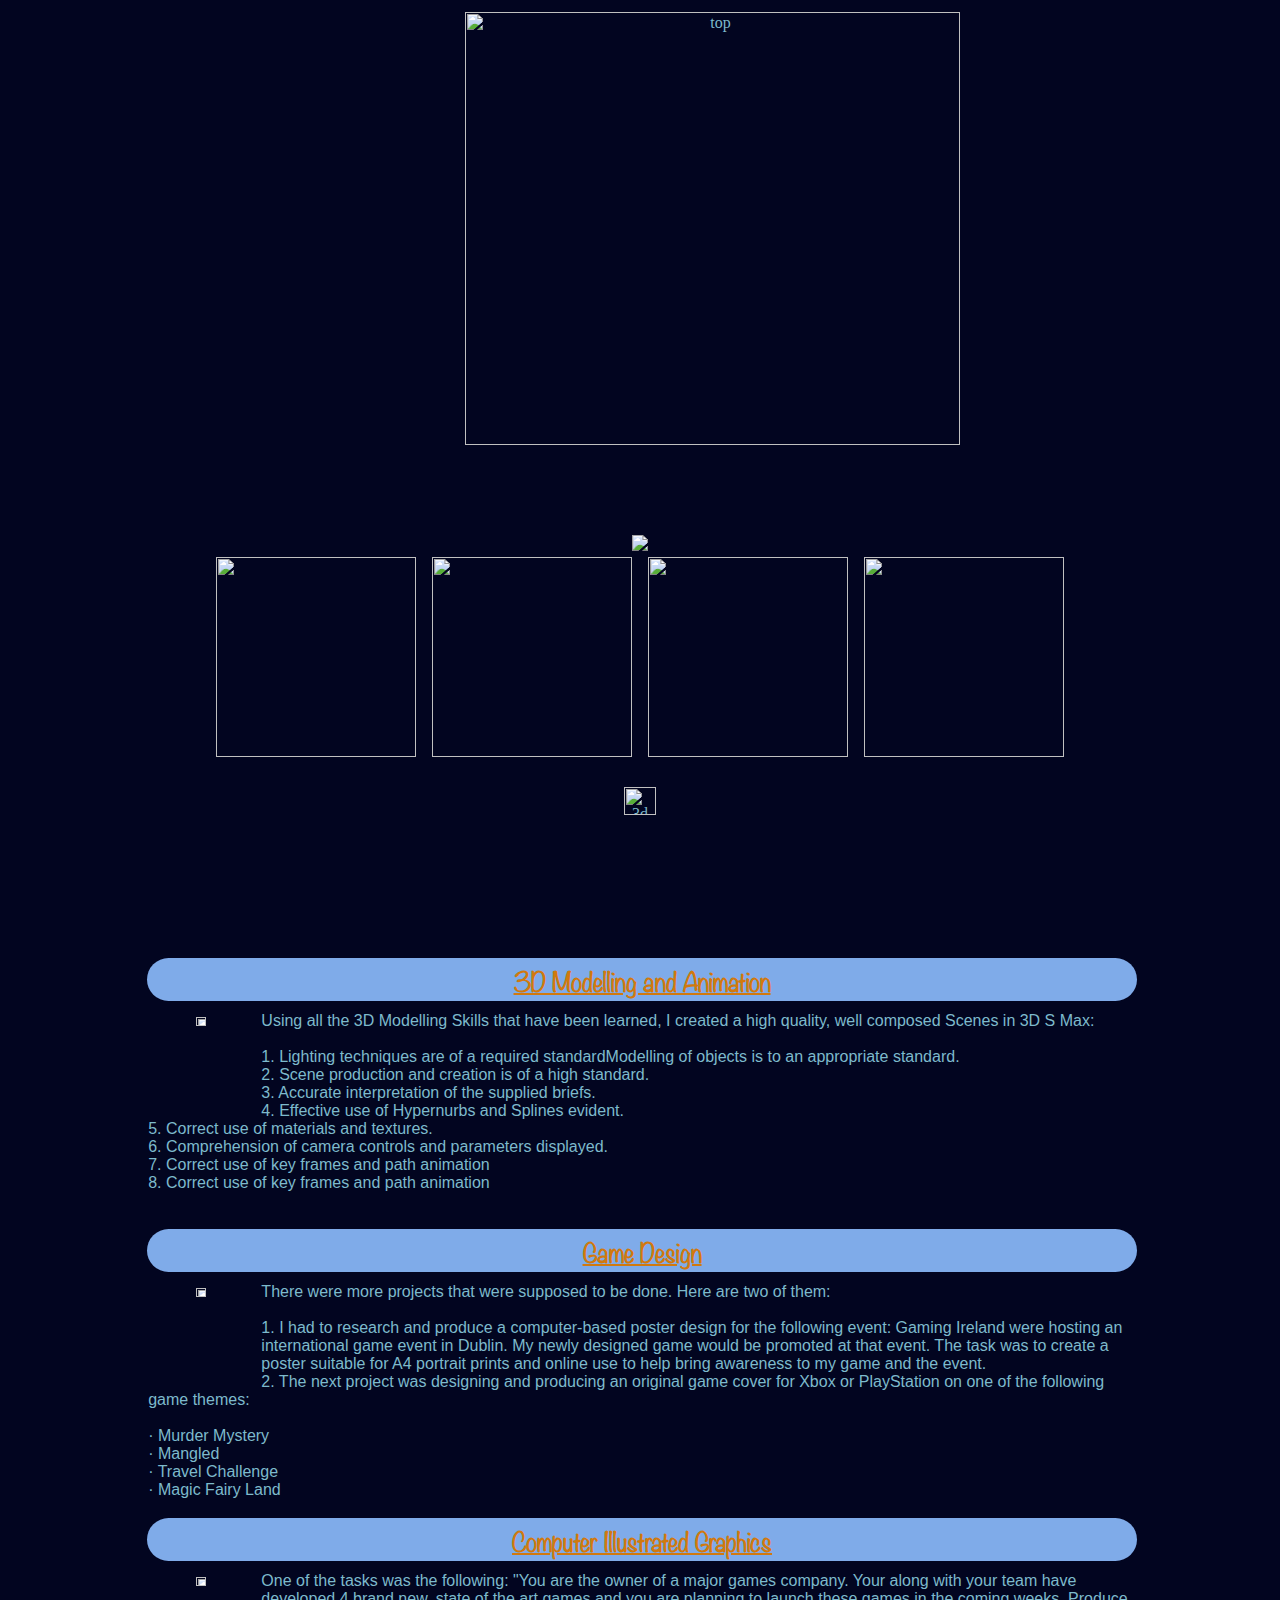
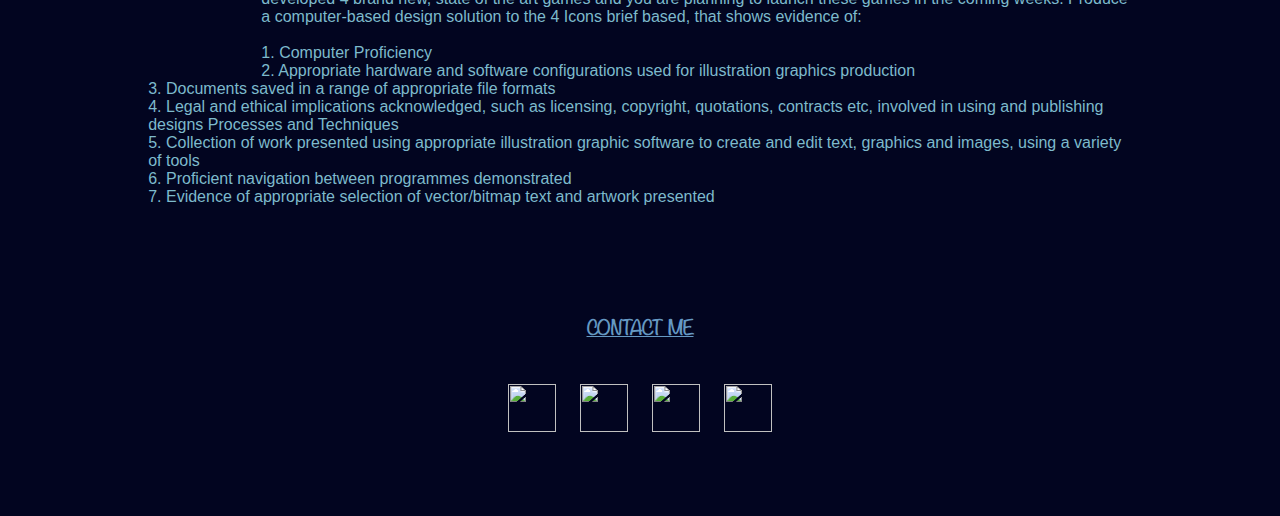
==== college.html @ ebd1fc22 "Add files via upload" ====
<html>
	<head>
		<link rel="stylesheet" type="text/css" href="style/style.css"/>  
	</head>
	
	<body> 
	
		<header>
			<img  class="headerimg" src="images/top.png" alt="top" >
			
			<div class="logodiv">
				<img src="images/Logofinal.png" class="center" >
			</div>
				
			<div class="navigation">	
				<nav>
					<ul>
						<li><a href="index.html" target="_blank">
							<img class="navimg" src="images/pic.png"></a>
						</li>
						<li><a href="experiencepage.html">
							<img class="navimg" src="./images/exp.png" ></a>
						</li>
						<li><a href="gamepage.html">
							<img class="navimg" src="./images/pic4.png" ></a>
						</li>
						<li><a href="https://www.behance.net/yulialysen5825" target="blank">
							<img class="navimg" src="./images/pic5.png" ></a>
						</li>
					</ul>
				</nav>
			</div>
		</header>
		
<main>
	<section>
		<header align="center">
		  <img src="images/newprojects.png" alt="3d" style="width:18%">
		</header>
		
		<article class="article4">
		<header class="one">
			<h2><a href="projects.html" target="_blank" alt="3D">3D Modelling and Animation</a></h2>
		</header>
		    <img src="images/logocollege.png" style="width:10%"></img>
               <p>
			 	   Using all the 3D Modelling Skills that have been learned, I created a high quality, well composed Scenes in 3D S Max:<br/><br/>
				   1. Lighting techniques are of a required standardModelling of objects is to an appropriate standard.<br/>
				   2. Scene production and creation is of a high standard.<br/>
				   3. Accurate interpretation of the supplied briefs.<br/>
				   4. Effective use of Hypernurbs and Splines evident.<br/>
				   5. Correct use of materials and textures.<br/>
				   6. Comprehension of camera controls and parameters displayed.<br/>
				   7. Correct use of key frames and path animation<br/>
				   8. Correct use of key frames and path animation<br/><br/>
			</p>
     </article>
		
	<article class="article5">
		<header class="one">
			<h2><a href="projects2.html" target="_blank" alt="3D">Game Design</a></h2>
		</header>
		    <img src="images/logocollege.png" style="width:10%"></img>
               <p>
				   There were more projects that were supposed to be done. Here are two of them:<br/><br/>
				   1. I had to research and produce a computer-based poster design for the following event: Gaming Ireland were hosting an international game event in Dublin. My newly designed game would be promoted at that event. The task was to create a poster suitable for A4 portrait prints and online use to help bring awareness to my game and the event.<br/>
				   2. The next project was designing and producing an original game cover for Xbox or PlayStation on one of the following game themes:<br/><br/>
				   · Murder Mystery<br/>
				   · Mangled<br/> 
				   · Travel Challenge<br/>
				   · Magic Fairy Land<br/>				   		 	  
			</p>
     </article>
		
		
		<article class="article6">
		<header class="one">
			<h2><a href="projects3.html" target="_blank" alt="3D">Computer Illustrated Graphics</a></h2>
		</header>
		    <img src="images/logocollege.png" style="width:10%"></img>
               <p>
				   One of the tasks was the following: "You are the owner of a major games company. Your along with your team have developed 4 brand new, state of the art games and you are planning to launch these games in the coming weeks. Produce a computer-based design solution to the 4 Icons brief based, that shows evidence of:<br/><br/> 
				   1. Computer Proficiency<br/>
				   2. Appropriate hardware and software configurations used for illustration graphics production<br/> 
				   3. Documents saved in a range of appropriate file formats<br/> 
				   4. Legal and ethical implications acknowledged, such as licensing, copyright, quotations, contracts etc, involved in using and publishing designs Processes and Techniques<br/> 
				   5. Collection of work presented using appropriate illustration graphic software to create and edit text, graphics and images, using a variety of tools<br/>
				   6. Proficient navigation between programmes demonstrated<br/> 
				   7. Evidence of appropriate selection of vector/bitmap text and artwork presented<br/>		   		 	  
			</p>
     </article>
		
	</section>
		</main>

<footer>
	 
		 <h3>CONTACT ME</h3>
		
	<address>
		<nav>
	       <ul>
			<a href="https://www.artstation.com/yulialysenko8/" target="_blank">
				<img src="images/artstationicon.png"></a>
				
		    <a href="https://www.instagram.com/juls_illust/" target="_blank">
			<img src="images/instaicon.png"></a>
				
			<a href="https://t.me/JuliiaLy" target="_blank">
			<img src="images/telegram.png"></a>
				
		    <a href="mailto:yulialysenko7@gmail.com" target="_blank">
		    <img src="images/icon3.png"></a>
		</ul>
	</nav>
 </address>

</footer>
		
</body>
</html>
---- style/style.css ----
html, body, h1, h2, ul, li, a, p,
article, header, main, nav, section {
	padding: 2px;
	margin: 2px;
}

*{
	/*border: 3px solid red;*/
}


body{
	/*font-family: noteWorthy, sans-serif;*/
	background-color:#020520;
	color:#7dbacc;
	max-width: 80%;
	margin-left: auto;
	margin-right: auto;
	
}
body header{
	/*border: 3px solid red;*/
}
.headerimg{
	
	/*border: 3px solid red;*/
	z-index: -10;
	text-align: center;
	width: 70%;
	margin-left: auto;
	margin-right: auto;
	position: relative;
	left: 14rem;
}

.logodiv{
	/*border: 3px solid red;*/
	text-align: center;
	z-index: 3;
	position: relative;
	top: -6rem;
}

.article1 h1 img{
	text-align: center;
	float: none;
	width: 20%;
}

.article1{
	width: 70%;
	margin-left: auto;
	margin-right: auto;
	
}

#aboutme a:hover{
	z-index: -10;
   	padding: 20px;
	background-color:#945aaf;	
	
}

#aboutme a:active{
	font-color:#945aaf;
}

.article1 img{
	width:23%;
	float: left;
	margin: 10px;
	padding:5px;
}

.article1 p{
	font-family:"Gill Sans", "Gill Sans MT", "Myriad Pro", "DejaVu Sans Condensed", Helvetica, Arial, "sans-serif";
	padding: 0px;
	color:#7dbacc;
	
}

.article1 a:link{
	color:#D1790E;
}

.article1 a:visited{
	text-decoration:underline;
	text-decoration:overline;
	color:#D1790E;
}

.article1 a:hover{
	text-decoration:underline;
	text-decoration:overline;
	background-color:#945aaf;
	color:#f8cdea;
	
}

.article1 a:active{
	color:#D1790E;
}



	

main{
	/*width: 100%;
	float: left;*/
	margin-top: 6px;
	
}

.navigation ul {
  list-style-type: none;
  padding: 0;
  margin-top: -100px;
}

.navigation ul li {
  display: inline-block;
}

.navigation ul li a {
  display: inline-block;
}

.navimg{
  display: block;
  width: 12.5rem;
  height: 12.5rem;
}


table h2{
	color:#2E9EC5;
	position:center;
}


ul a{
	font-size:large;
	display:center;
	padding:0;
	text-decoration:none;
	color:#945aaf;
	display:inline;
}

.navigation ul a:hover{
	background-color:#945aaf;		
}


table{
	position:center;
}

table{
	border:none;
	padding:none;
	width:100%;
	position:center;
	text-align: center;
}

.tcentre {
	margin-left: auto;
	margin-right: auto;
}

.video1{
	width: 70%;
	margin-left: auto;
	margin-right: auto;
	text-align: center;

}

.video2{
	width: 70%;
	margin-left: auto;
	margin-right: auto;
	text-align: center;
}


.center h1,h2,ul{
	text-align:center;
			
}

.goblinart img{
	width: 30%;
}



footer{
	margin: 30px;
	clear: both;
	padding: 30px 5px;	
	text-align: center;
	border-radius: 2rem;
	line-height:0.5;
	
}

footer h3{
	color:#6598c2;
	text-decoration: underline;
	font-family: noteWorthy, sans-serif;
	padding:20px;
	
	
	
}

footer ul a img{
	display:inline;
	text-align:center;
	width:3rem;
	padding:0.5rem;
	
	
	
}


.slideshow-container{
	
	max-width: 700px;
	height: 440px;
  	position: relative;
	margin: auto;
}



/* Hide the images by default */
.mySlides {
	display: none;
	
  }


  /* Next & previous buttons */
  .prev, .next {
	  
	cursor: pointer;
	position: absolute;
	top: 50%;
	width: auto;
	margin-top: -22px;
	padding: 16px;
	color: white;
	font-weight: bold;
	font-size: 18px;
	transition: 0.6s ease;
	border-radius: 0 3px 3px 0;
	user-select: none;
  }
  
  /* Position the "next button" to the right */
  .next {
	right: 0;
	border-radius: 3px 0 0 3px;
  }
  
  /* On hover, add a black background color with a little bit see-through */
  .prev:hover, .next:hover {
	background-color: rgba(0,0,0,0.8);
  }
  
  /* Caption text */
  .text {
	color: #f2f2f2;
	font-size: 15px;
	padding: 8px 12px;
	position: absolute;
	bottom: 8px;
	width: 100%;
	text-align: center;
  }
  
  /* Number text (1/3 etc) */
  .numbertext {
	color: #f2f2f2;
	font-size: 12px;
	padding: 8px 12px;
	position: absolute;
	top: 0;
  }
  
  /* The dots/bullets/indicators */
  .dot {
	cursor: pointer;
	height: 15px;
	width: 15px;
	margin: 20px 2px;
	background-color: #4D76AC;
	border-radius: 50%;
	display: inline-block;
	transition: background-color 0.6s ease;
  }
  
  .active, .dot:hover {
	background-color:#343E66;
  }
  
  /* Fading animation */
  .fade {
	animation-name: fade;
	animation-duration: 1.5s;
  }
  
  @keyframes fade {
	from {opacity: .4}
	to {opacity: 1}
  }

  @font-face {
  font-family: noteWorthy;
  src: url(../font/Noteworthy-Lt.ttf);
}

  
.gameimg{
	width:100%;
	text-align:center;
}

.logolink{
	width:100%;
	text-align:center;
}


.one section header img{
    border-radius:25px;
    text-align:center;
}

.article3 img{
	float: left;
	width: 30%;
	padding:10px;
}

.article3 p{
	font-family:"Gill Sans", "Gill Sans MT", "Myriad Pro", "DejaVu Sans Condensed", Helvetica, Arial, "sans-serif";
	padding: 5px;
	color:#7dbacc;
}


.article3 a:link{
	color:#D1790E;
}

.article3 a:visited{
	text-decoration:underline;
	text-decoration:overline;
	color:#D1790E;
}

.article3 a:hover{
	text-decoration:underline;
	text-decoration:overline;
	background-color:#945aaf;
	color:#f8cdea;
	
}

.article3 a:active{
	color:#D1790E;
}


.article2 h2{
	background-color:#7FABE9;
	border-radius:25px;
	color:#D1790E;
	font-family: noteWorthy, sans-serif;
}
.article2 img{
	float: left;
	width: 13%;
	padding:10px;
}

.article2{
	width: 100%;
	margin-left: auto;
	margin-right: auto;
	text-align:center;
}

.article header{
	font-family: noteWorthy, sans-serif;
}

.article2 p{
	font-family:"Gill Sans", "Gill Sans MT", "Myriad Pro", "DejaVu Sans Condensed", Helvetica, Arial, "sans-serif";
	padding: 5px;
	color:#7dbacc;
	text-align: left;
}

iframe{
	padding:10px;
}

.article4{
	width: 100%;
	margin-left: auto;
	margin-right: auto;
	text-align:center;
}
.article4 img{
	float: left;
	width: 10%;
	padding:10px;
}

.article4 p{
	font-family:"Gill Sans", "Gill Sans MT", "Myriad Pro", "DejaVu Sans Condensed", Helvetica, Arial, "sans-serif";
	padding: 5px;
	color:#7dbacc;
	text-align: left;
}
.article4 h2{
	background-color:#7FABE9;
	border-radius:25px;
	color:#103C6F;
	font-family: noteWorthy, sans-serif;
}


.article4 header a:link{
	color:#D1790E;
}

.article4 header a:visited{
	text-decoration:underline;
	text-decoration:overline;
	color:#D1790E;
}

.article4 header a:hover{
	text-decoration:underline;
	text-decoration:overline;
	background-color:#945aaf;
	color:#f8cdea;
	
}

.article4 header a:active{
	color:#D1790E;
}


.article5{
	width: 100%;
	margin-left: auto;
	margin-right: auto;
	text-align:center;
}
.article5 img{
	float: left;
	width: 10%;
	padding:10px;
}

.article5 p{
	font-family:"Gill Sans", "Gill Sans MT", "Myriad Pro", "DejaVu Sans Condensed", Helvetica, Arial, "sans-serif";
	padding: 5px;
	color:#7dbacc;
	text-align: left;
}
.article5 h2{
	background-color:#7FABE9;
	border-radius:25px;
	font-family: noteWorthy, sans-serif;
}

.article5 header a:link{
	color:#D1790E;
}

.article5 header a:visited{
	text-decoration:underline;
	text-decoration:overline;
	color:#D1790E;
}

.article5 header a:hover{
	text-decoration:underline;
	text-decoration:overline;
	background-color:#945aaf;
	color:#f8cdea;
	
}

.article5 header a:active{
	color:#D1790E;
}


.article6{
	width: 100%;
	margin-left: auto;
	margin-right: auto;
	text-align:center;
}
.article6 img{
	float: left;
	width: 10%;
	padding:10px;
}

.article6 p{
	font-family:"Gill Sans", "Gill Sans MT", "Myriad Pro", "DejaVu Sans Condensed", Helvetica, Arial, "sans-serif";
	padding: 5px;
	color:#7dbacc;
	text-align: left;
}
.article6 h2{
	background-color:#7FABE9;
	border-radius:25px;
	font-family: noteWorthy, sans-serif;
}

.article6 header a:link{
	color:#D1790E;
}

.article6 header a:visited{
	text-decoration:underline;
	text-decoration:overline;
	color:#D1790E;
}

.article6 header a:hover{
	text-decoration:underline;
	text-decoration:overline;
	background-color:#945aaf;
	color:#f8cdea;
	
}

.article6 header a:active{
	color:#D1790E;
}
#3d a:hover{
	z-index: -10;
   	padding: 20px;
	background-color:#945aaf;	
	
}

#3d a:active{
	font-color:#945aaf;
}


.slideshow-container{
	
	max-width: 700px;
	height: 440px;
  	position: relative;
	margin: auto;
}

a. whatsapp-link {
  text-decoration: none; /* remove underline */
  display:inline-block;
}


.mySlides img{
	width: 100%;
}
 
/*
.mySlides img[src="images/shelf.jpg"] {
  width: 100%;  
}

.mySlides img[src="images/lamp.jpg"] {
  width: 100%;  
}


.mySlides img[src="images/gameimg2.png"] {
  width: 100%;  
}

.mySlides img[src="images/G3.jpg"] {
  width: 100%;  
 
}

.mySlides img[src="images/G9.png"] {
  width: 100%;
 
}

.mySlides img[src="images/G8.jpg"] {
  width: 100%;
 
}

.mySlides img[src="images/G4.jpg"] {
  width: 100%;
 
}

.mySlide img[src="images/env4.png"] {
  width: 100%;
 
}*/
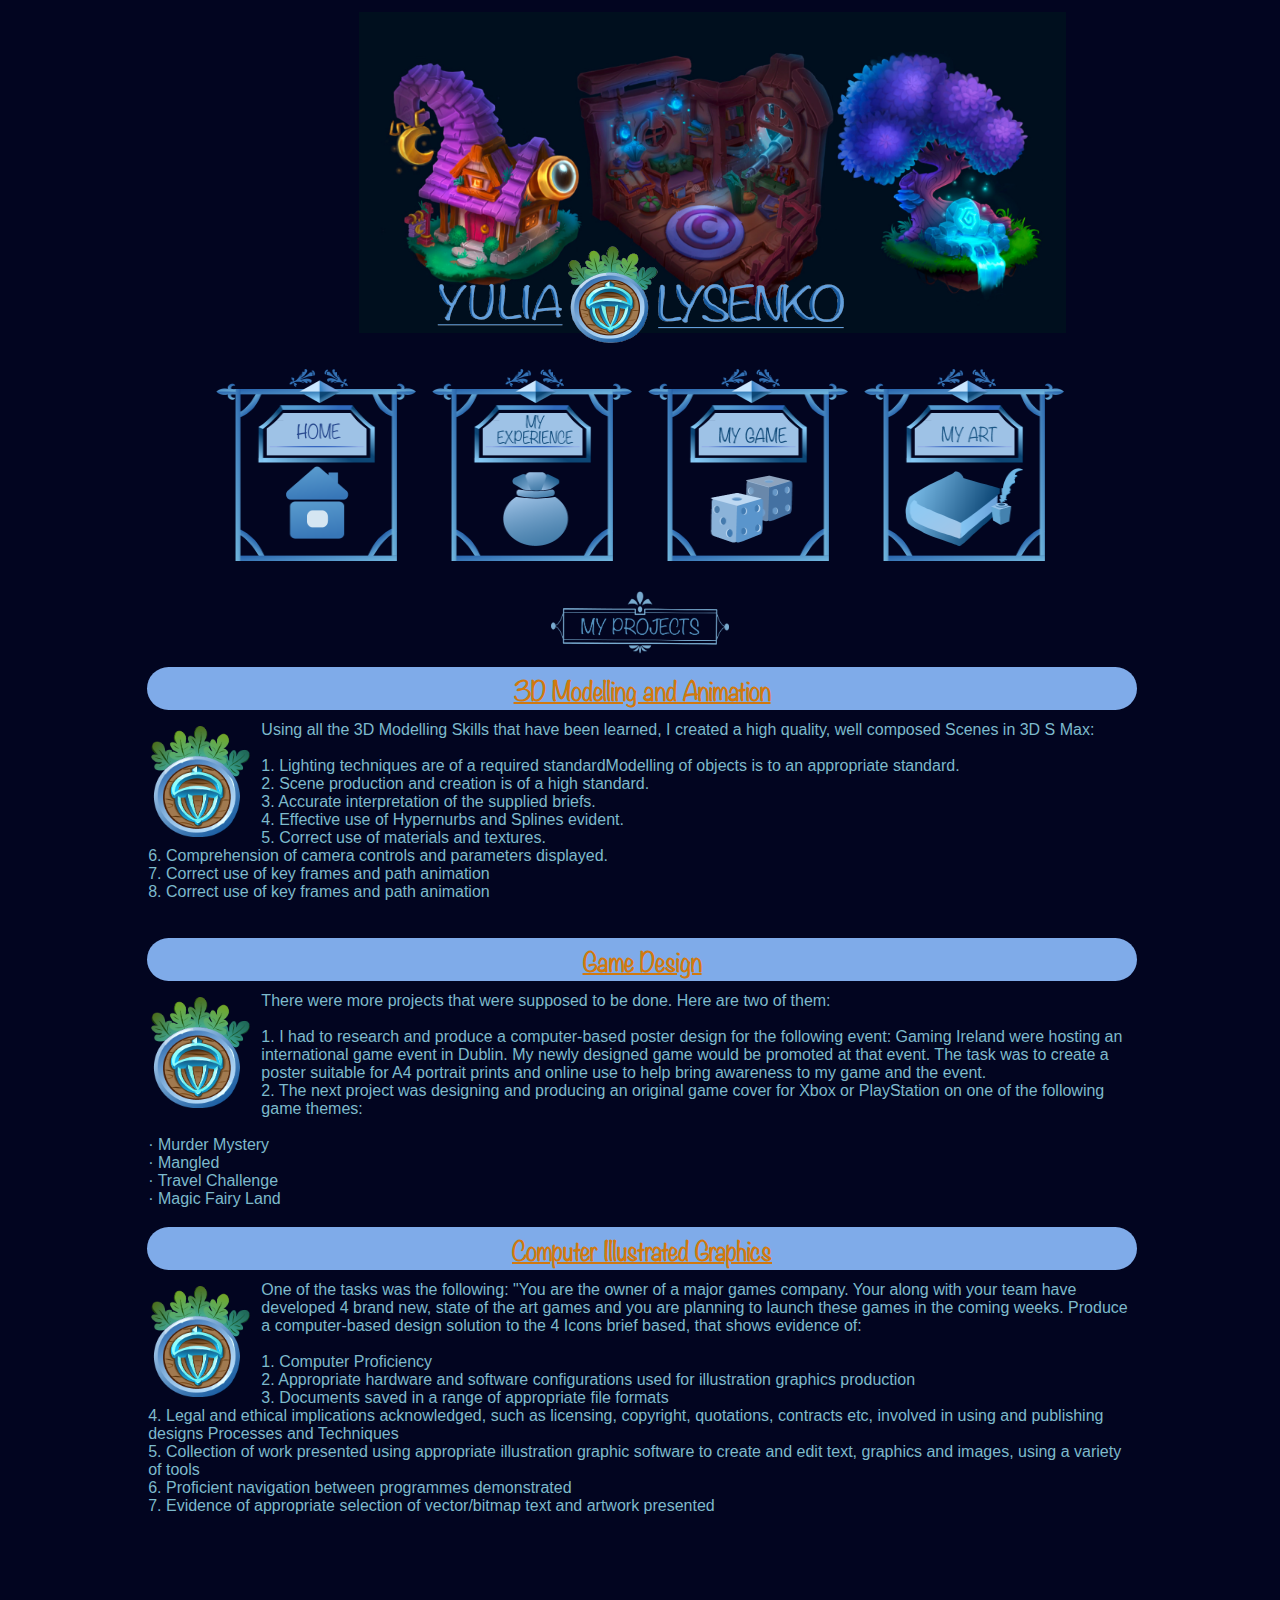
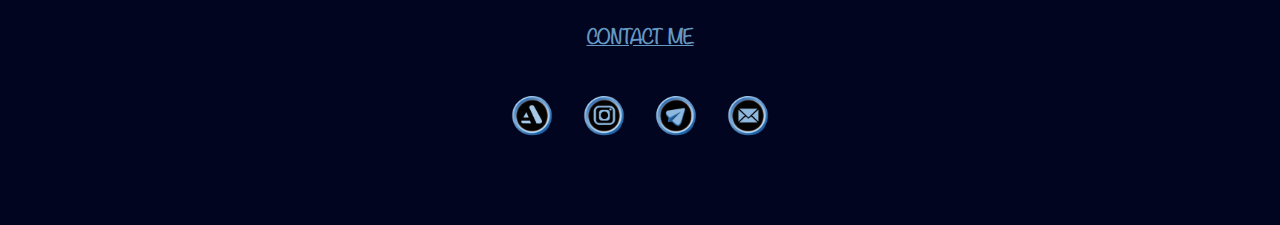
==== commit 904ba689: "Update college.html" ====
--- a/college.html
+++ b/college.html
@@ -6,7 +6,7 @@
 	<body> 
 	
 		<header>
-			<img  class="headerimg" src="images/top.png" alt="top" >
+			<img  class="headerimg" src="images/Top.png" alt="top" >
 			
 			<div class="logodiv">
 				<img src="images/Logofinal.png" class="center" >
@@ -101,16 +101,16 @@
 		<nav>
 	       <ul>
 			<a href="https://www.artstation.com/yulialysenko8/" target="_blank">
-				<img src="images/artstationicon.png"></a>
+				<img src="images/Artstationicon.png"></a>
 				
 		    <a href="https://www.instagram.com/juls_illust/" target="_blank">
-			<img src="images/instaicon.png"></a>
+			<img src="images/Instaicon.png"></a>
 				
 			<a href="https://t.me/JuliiaLy" target="_blank">
 			<img src="images/telegram.png"></a>
 				
 		    <a href="mailto:yulialysenko7@gmail.com" target="_blank">
-		    <img src="images/icon3.png"></a>
+		    <img src="images/Icon3.png"></a>
 		</ul>
 	</nav>
  </address>
@@ -120,4 +120,4 @@
 </body>
 </html>
     
-		+		
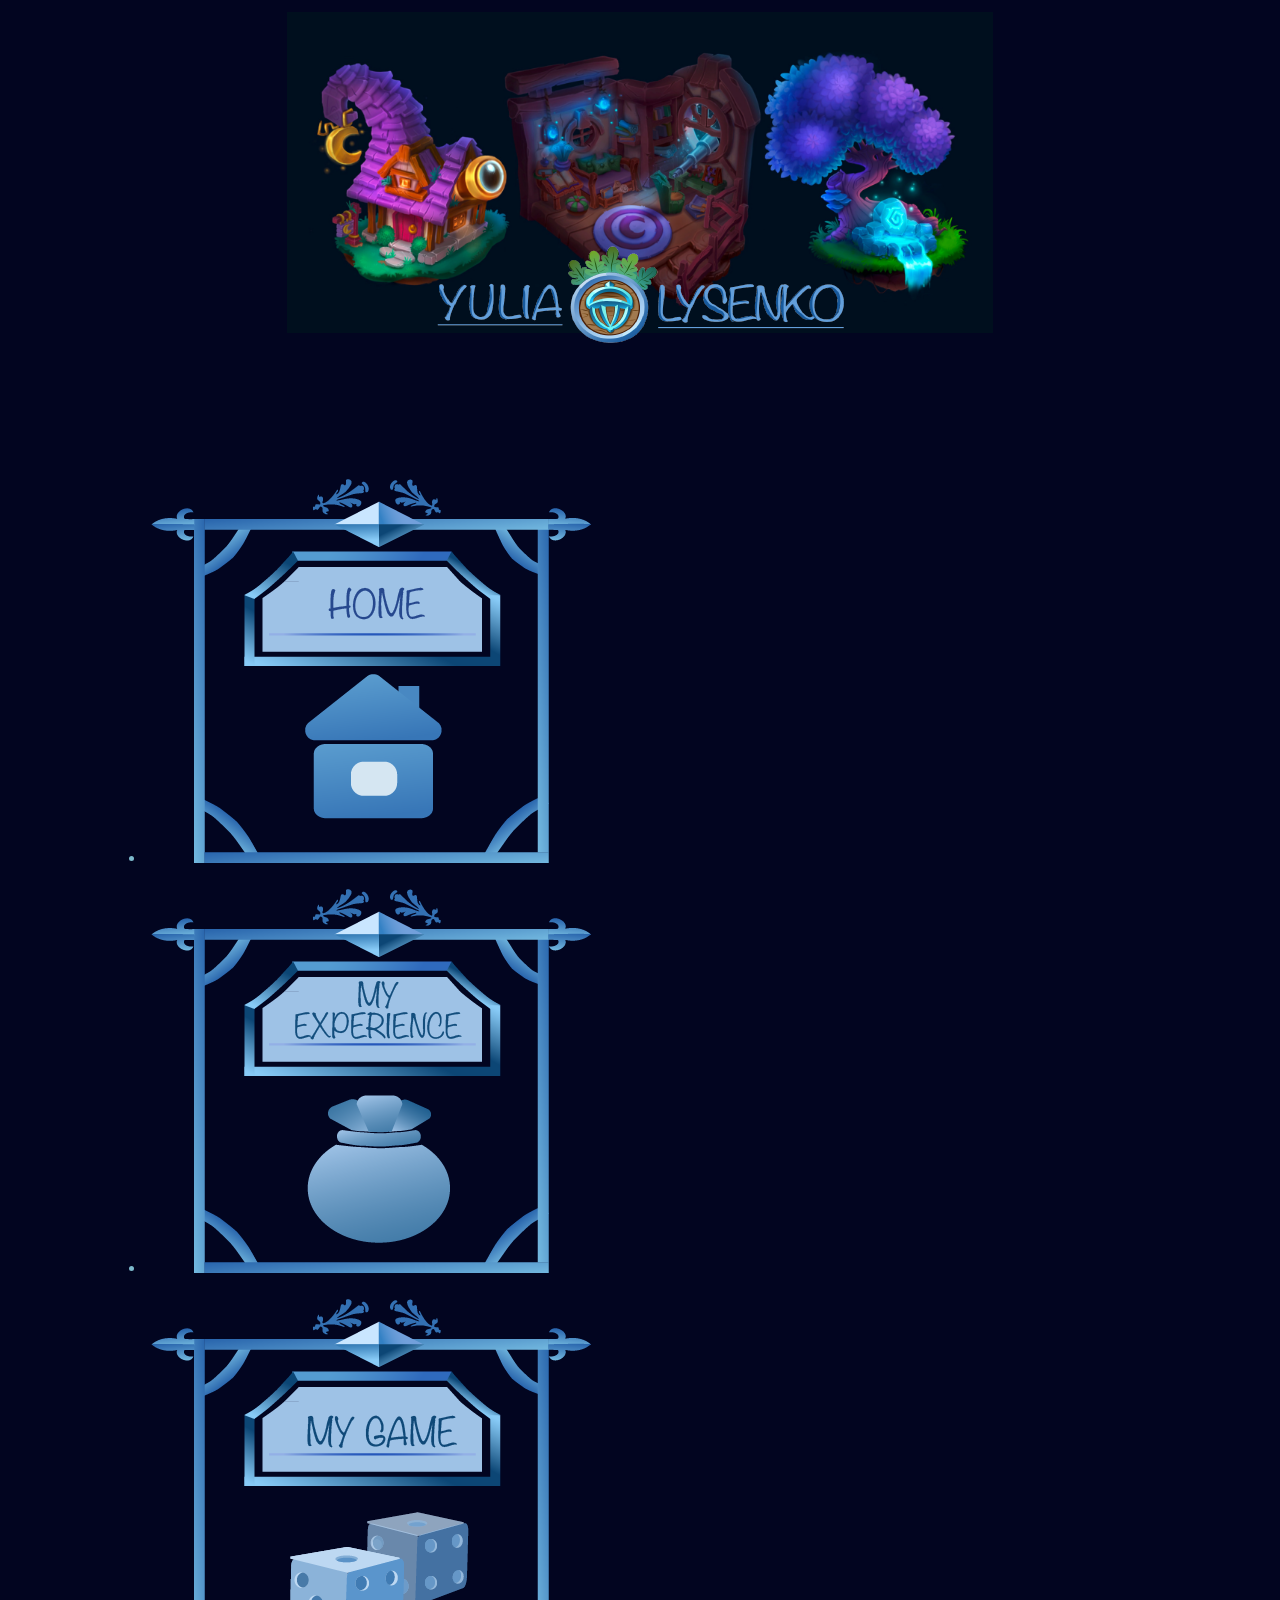
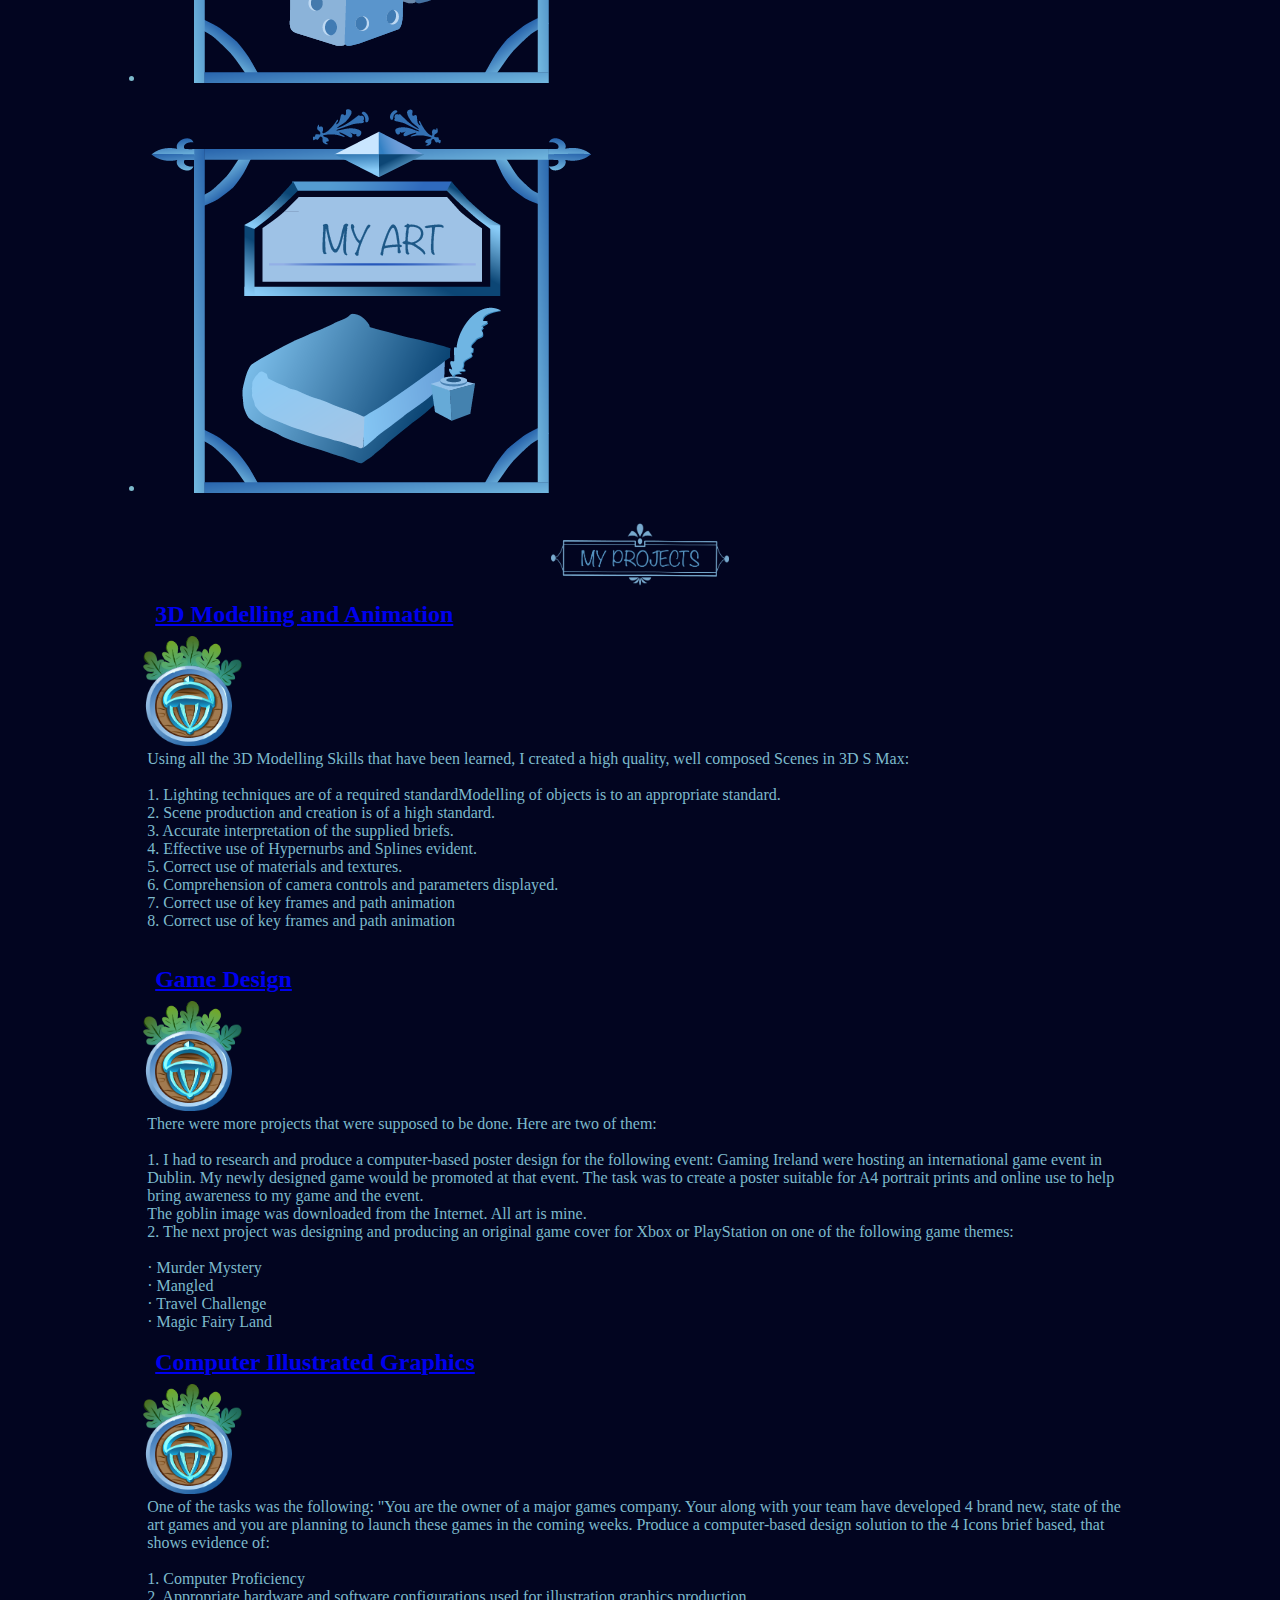
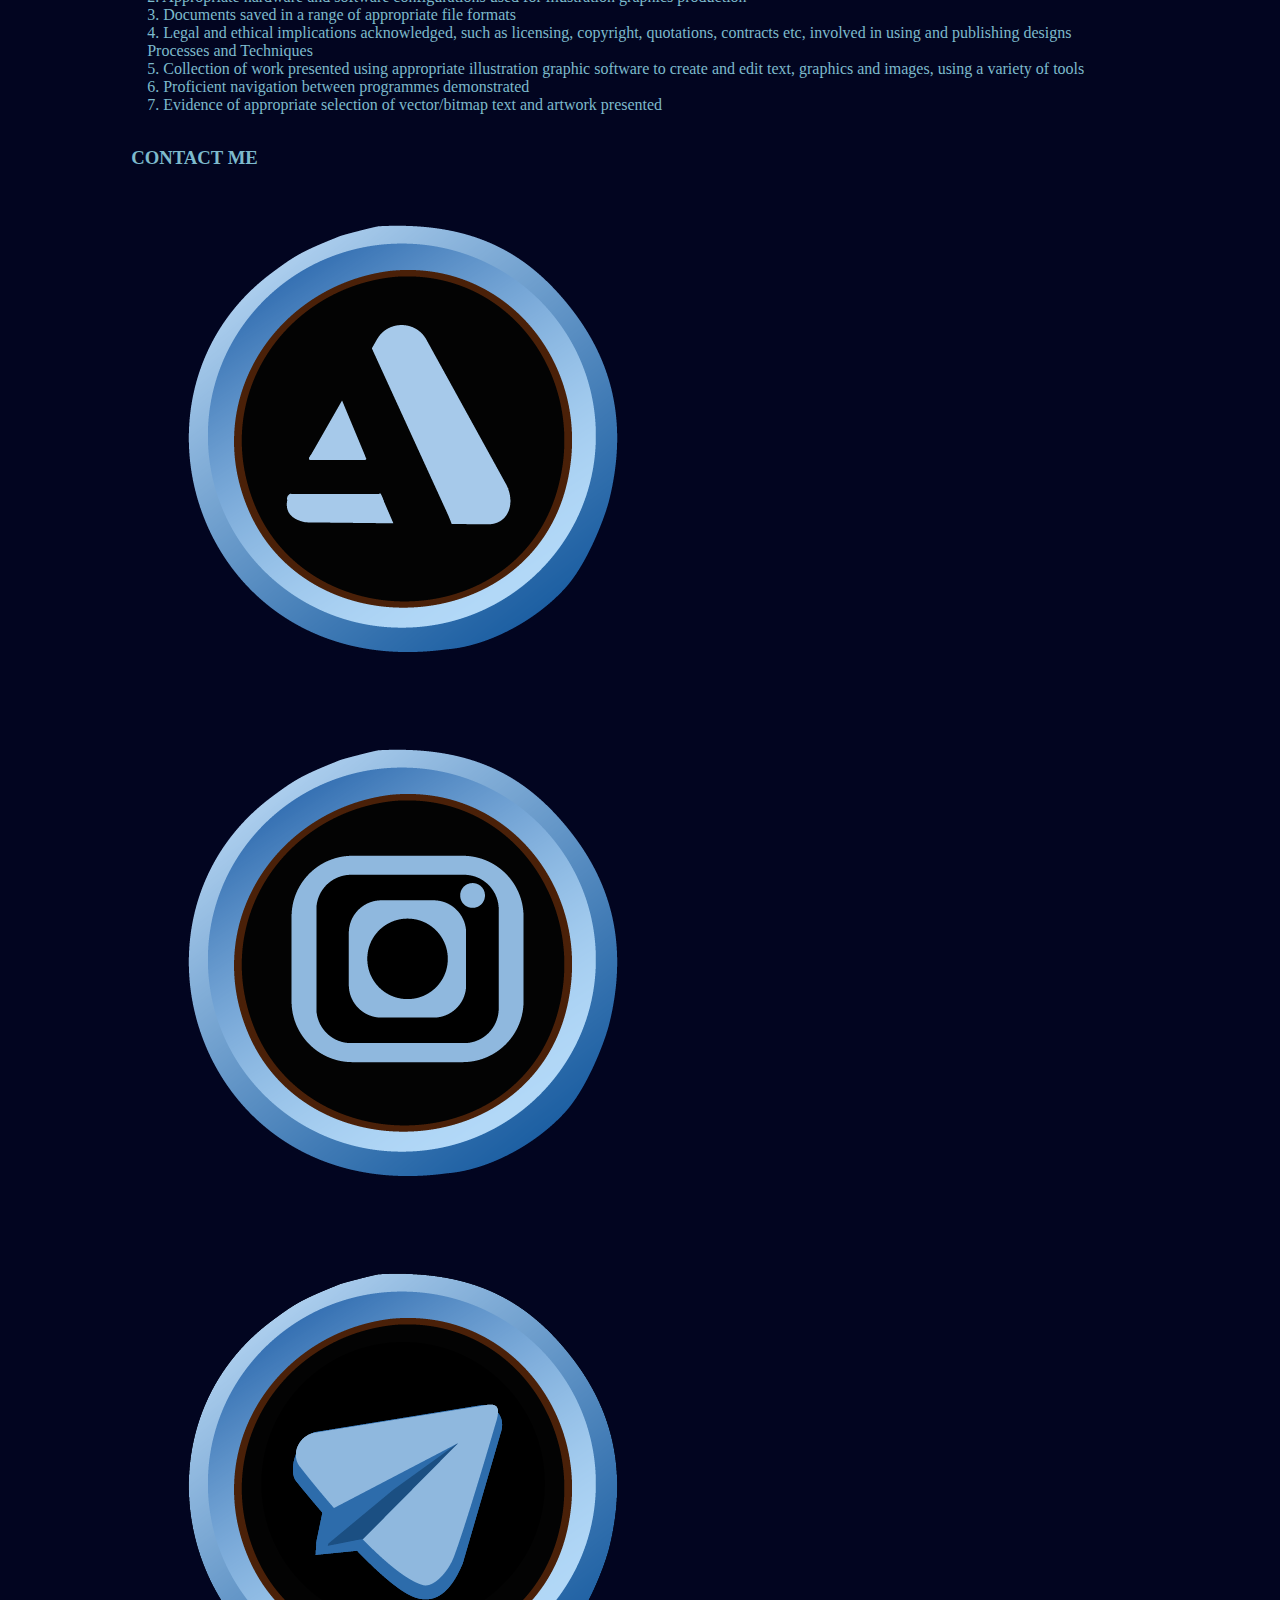
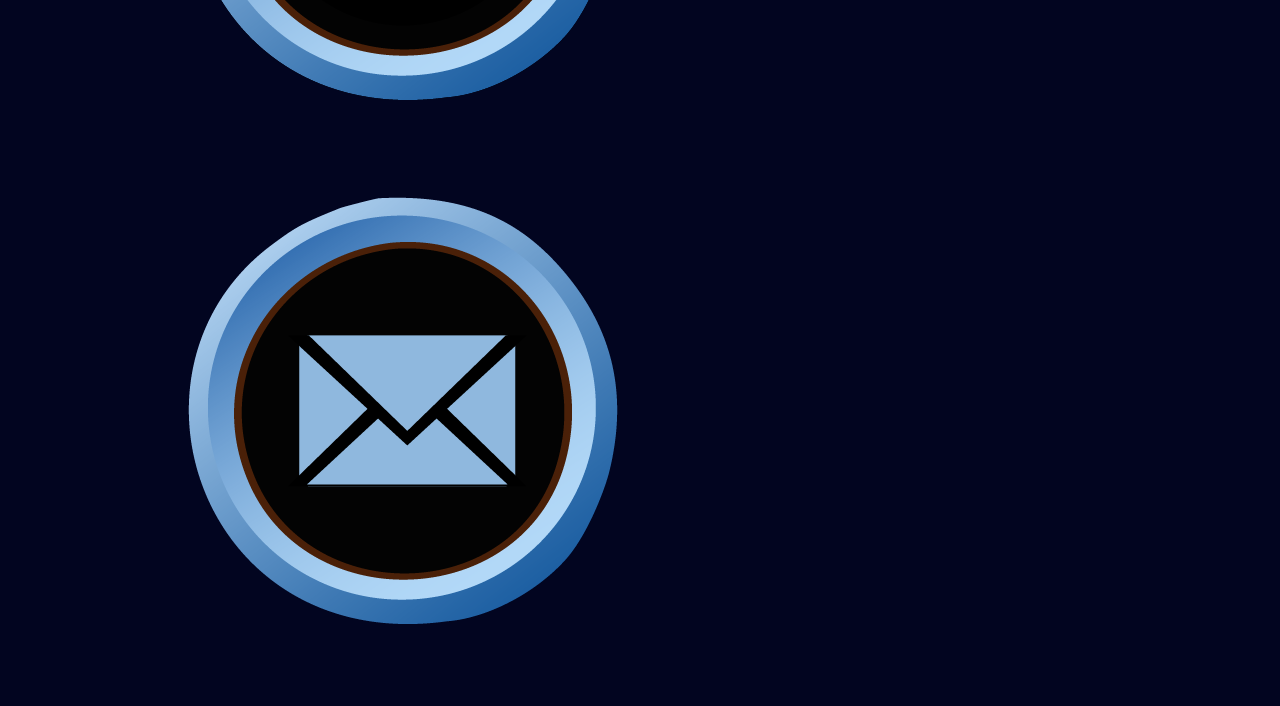
==== commit 1db6f162: "Update college.html" ====
--- a/college.html
+++ b/college.html
@@ -6,7 +6,9 @@
 	<body> 
 	
 		<header>
-			<img  class="headerimg" src="images/Top.png" alt="top" >
+			<div class="mainheader">
+				<img  class="headerimg" src="images/Top.png" alt="top" >
+			</div>
 			
 			<div class="logodiv">
 				<img src="images/Logofinal.png" class="center" >
@@ -40,7 +42,7 @@
 		
 		<article class="article4">
 		<header class="one">
-			<h2><a href="projects.html" target="_blank" alt="3D">3D Modelling and Animation</a></h2>
+			<h2><a href="Projects.html" target="_blank" alt="3D">3D Modelling and Animation</a></h2>
 		</header>
 		    <img src="images/logocollege.png" style="width:10%"></img>
                <p>
@@ -63,7 +65,7 @@
 		    <img src="images/logocollege.png" style="width:10%"></img>
                <p>
 				   There were more projects that were supposed to be done. Here are two of them:<br/><br/>
-				   1. I had to research and produce a computer-based poster design for the following event: Gaming Ireland were hosting an international game event in Dublin. My newly designed game would be promoted at that event. The task was to create a poster suitable for A4 portrait prints and online use to help bring awareness to my game and the event.<br/>
+				   1. I had to research and produce a computer-based poster design for the following event: Gaming Ireland were hosting an international game event in Dublin. My newly designed game would be promoted at that event. The task was to create a poster suitable for A4 portrait prints and online use to help bring awareness to my game and the event.<br/>The goblin image was downloaded from the Internet. All art is mine.<br/>
 				   2. The next project was designing and producing an original game cover for Xbox or PlayStation on one of the following game themes:<br/><br/>
 				   · Murder Mystery<br/>
 				   · Mangled<br/> 
--- a/style/style.css
+++ b/style/style.css
@@ -2,10 +2,6 @@
 article, header, main, nav, section {
 	padding: 2px;
 	margin: 2px;
-}
-
-*{
-	/*border: 3px solid red;*/
 }
 
 
@@ -18,28 +14,29 @@
 	margin-right: auto;
 	
 }
-body header{
-	/*border: 3px solid red;*/
-}
-.headerimg{
-	
-	/*border: 3px solid red;*/
+
+.mainheader{
+	text-align: center;
+}
+.headerimg{	
 	z-index: -10;
 	text-align: center;
 	width: 70%;
-	margin-left: auto;
-	margin-right: auto;
-	position: relative;
-	left: 14rem;
+	
 }
 
 .logodiv{
-	/*border: 3px solid red;*/
 	text-align: center;
 	z-index: 3;
 	position: relative;
 	top: -6rem;
 }
+
+/* Adjust logo size for smaller screens */
+@media (max-width: 768px) {
+  .logodiv img {
+    width: 50%; /* Adjust the value as per your requirement */
+  }
 
 .article1 h1 img{
 	text-align: center;
@@ -620,4 +617,4 @@
 .mySlide img[src="images/env4.png"] {
   width: 100%;
  
-}*/+}*/
